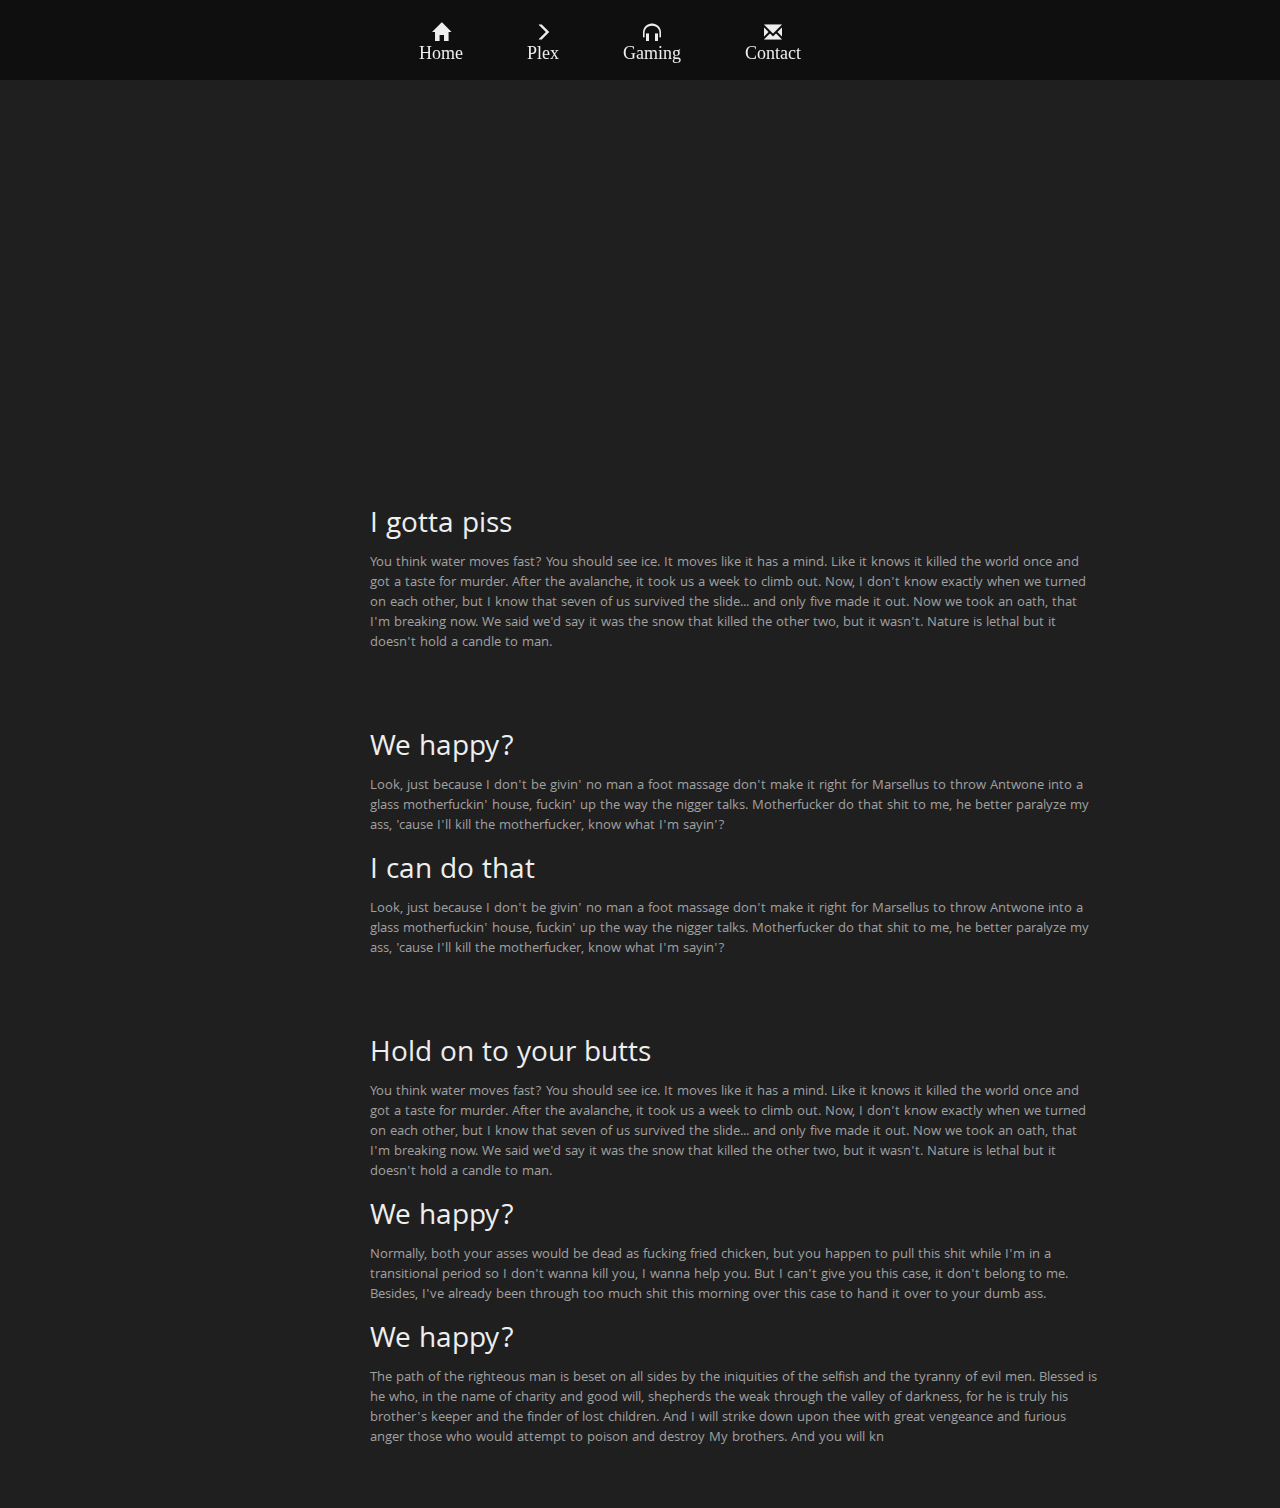
==== gaming.html @ 68bf8da2 "gaming page" ====
<!DOCTYPE html>
<html>

<head>
  <title>StixxNet</title>
  <link href='assets/css/bootstrap.css' rel='stylesheet' media='all'>
  <link href='assets/css/style.css' rel='stylesheet' media='all'>
  <link href='assets/css/gaming.css' rel='stylesheet' media='all'>
  <link href='https://fonts.googleapis.com/css?family=Khula' rel='stylesheet' type='text/css'>
</head>
<body>
  <nav class="navbar navbar-default navbar-fixed-top">
    <div class="container">
      <!-- Brand and toggle get grouped for better mobile display -->
      <div class="navbar-header">
        <button type="button" class="navbar-toggle collapsed" data-toggle="collapse" data-target="#bs-example-navbar-collapse-1" aria-expanded="false">
          <span class="sr-only">Toggle navigation</span>
          <span class="icon-bar"></span>
          <span class="icon-bar"></span>
          <span class="icon-bar"></span>
        </button>
        <a class="navbar-brand page-scroll" href="#title"></a>
      </div>

      <!-- Collect the nav links, forms, and other content for toggling -->
      <div class="collapse navbar-collapse">
        <ul class="nav navbar-nav navbar-justified">
          <li>
            <span class="glyphicon glyphicon-home"><br><a href="file:///Users/Olivia/Projects/stixxnet/index.html">Home</a></span>
          </li>
          <li>
            <span class="glyphicon glyphicon-menu-right"><br><a href="#">Plex</a></span>
          </li>
          <li>
            <span class="glyphicon glyphicon-headphones"><br><a href="file:///Users/Olivia/Projects/stixxnet/gaming.html">Gaming</a></span>
          </li>
          <li>
            <span class="glyphicon glyphicon-envelope"><br><a href="#">Contact</a></span>
            <ul class="contact">
              <li>
                <a href="mailto:stixxplex@gmail.com"><span>E-Mail</span></a>
              </li>
            </ul>
          </li>
        </ul>
      </div>
    </div>
  </nav>

  <div class="container-fluid">

    <div class="gaming">
    </div>

    <div class="container">
      <div class="row game" id="overwatch">
        <div class="col-md-2">
          <!-- <h1>Overwatch</h1> -->
          <!-- <img src="http://img03.deviantart.net/6059/i/2016/155/4/0/overwatch_logo_by_feeerieke-da4xuzp.png" alt="" /> -->
          <img src="http://vignette3.wikia.nocookie.net/overwatch/images/9/93/Overwatch_fancy_logo_symbol-only_recreated.png/revision/20141108060439" alt="" />
        </div>
        <div class="col-md-8 col-md-offset-1">
          <h2>I gotta piss</h2>
          <p>You think water moves fast? You should see ice. It moves like it has a mind. Like it knows it killed the world once and got a taste for murder. After the avalanche, it took us a week to climb out. Now, I don't know exactly when we turned on each other, but I know that seven of us survived the slide... and only five made it out. Now we took an oath, that I'm breaking now. We said we'd say it was the snow that killed the other two, but it wasn't. Nature is lethal but it doesn't hold a candle to man. </p>
        </div>
      </div>

      <div class="row game" id="d3">
        <div class="col-md-2">
          <!-- <h1>Diablo 3</h1> -->
          <!-- <img src="http://vignette2.wikia.nocookie.net/diablo/images/a/a9/Diablo_III_Large_transparency.png/revision/latest?cb=20081026182718" alt="" /> -->
          <img src="https://lh4.ggpht.com/-05-UO0913s8_lkbpZ7TqdeGlkjjn5pAkRVf-kaIwJfse2IB4rOO2Pzif-YpfBRZIQ=w300" alt="" />
        </div>
        <div class="col-md-8 col-md-offset-1">
          <h2>We happy?</h2>
          <p>Look, just because I don't be givin' no man a foot massage don't make it right for Marsellus to throw Antwone into a glass motherfuckin' house, fuckin' up the way the nigger talks. Motherfucker do that shit to me, he better paralyze my ass, 'cause I'll kill the motherfucker, know what I'm sayin'? </p>

          <h2>I can do that</h2>
          <p>Look, just because I don't be givin' no man a foot massage don't make it right for Marsellus to throw Antwone into a glass motherfuckin' house, fuckin' up the way the nigger talks. Motherfucker do that shit to me, he better paralyze my ass, 'cause I'll kill the motherfucker, know what I'm sayin'? </p>
        </div>
      </div>

      <div class="row game" id="wow">
        <div class="col-md-2">
          <!-- <h1>World of Warcraft</h1> -->
          <!-- <img src="http://thenoob.net/wp-content/uploads/WoWlogo_transparency.png" alt="" /> -->
          <img src="http://www.digiseller.ru/preview/629700/p1_2142356_57ec5408.png" alt="" />
        </div>
        <div class="col-md-8 col-md-offset-1">
          <h2>Hold on to your butts</h2>
          <p>You think water moves fast? You should see ice. It moves like it has a mind. Like it knows it killed the world once and got a taste for murder. After the avalanche, it took us a week to climb out. Now, I don't know exactly when we turned on each other, but I know that seven of us survived the slide... and only five made it out. Now we took an oath, that I'm breaking now. We said we'd say it was the snow that killed the other two, but it wasn't. Nature is lethal but it doesn't hold a candle to man. </p>

          <h2>We happy?</h2>
          <p>Normally, both your asses would be dead as fucking fried chicken, but you happen to pull this shit while I'm in a transitional period so I don't wanna kill you, I wanna help you. But I can't give you this case, it don't belong to me. Besides, I've already been through too much shit this morning over this case to hand it over to your dumb ass. </p>

          <h2>We happy?</h2>
          <p>The path of the righteous man is beset on all sides by the iniquities of the selfish and the tyranny of evil men. Blessed is he who, in the name of charity and good will, shepherds the weak through the valley of darkness, for he is truly his brother's keeper and the finder of lost children. And I will strike down upon thee with great vengeance and furious anger those who would attempt to poison and destroy My brothers. And you will kn
        </div>
      </div>
    </div>

  </div>

</body>
</html>
---- assets/css/style.css ----
/* Styles for Index page and Navbar */

body {
  background-color: rgba(31, 31, 31, 1);
  font-family: 'Khula', sans-serif;
}

.navbar {
  background-color: rgba(0, 0, 0, 0.5);
  border: none;
  height: 80px;
}

.navbar-nav {
  width: 100%;
  text-align: center;
  margin-top: -2.5%;
}

.navbar-nav li {
  float: none;
  display: inline-block;
}

.navbar-default .navbar-nav > li > span {
  text-align: center;
  color: #eee;
  font-size: 18px;
  padding-right: 60px;
}
.navbar-default .navbar-nav > li > span > a {
  color: #eee;
}

.contact {
	display:none;
	position:absolute;
	margin-left: -15%;
	background: rgba(0, 0, 0, 0.5);
	padding:5px;
}
.contact li {
	width: 80px;
}
ul li:hover > ul {
	display: block;
}
.contact li a {
  color: #eee;
}

.wide {
  width: 100vw;
  height: 60vh;
  background-image: url('../images/stixxnet.jpg');
  background-position: center center;
  background-size: cover;
  background-repeat: no-repeat;
  margin-top: -20px;
  position: relative;
}

.wide h1 {
  color: #eee;
  text-align: center;
  padding-top: 180px;
}

.wide .bottom-nav {
  height: 80px;
  width: 100%;
  background-color: rgba(0, 0, 0, 0.4);
  position: absolute;
  bottom: 0;
}

.bottom-nav .icons {
  left: 6%;
}

.bottom-nav span {
  color: rgba(255, 255, 255, 0.8);
  margin-top: 10px;
  padding: 0 20px 0 20px;
  font-size: 25px;
  text-align: center;
}

.box-item-container {
  padding-top: 10px;
  padding-bottom: 220px;
  margin-left: 6%;
}

.box-item {
  text-align: center;
  color: #eee;
  border: solid #000 1px;
  margin: 4% 3% 4% 3%;
  padding: 30px;
  height: 300px;
  background-color: rgba(80, 170, 255, 0.3);
  border-radius: 2px;
  box-shadow: 3px 35px 18px #000;
}

.box-item p {
  font-size: 18px;
}

.box-item h2, .box-item p {
  text-shadow: 2px 2px #000;
}

.box-item:first-of-type {
  background: url('../images/lightsnwires.jpg') no-repeat center center;
  background-position: top;
  background-size: cover;
}

.box-item:nth-of-type(2) {
  background: url('..//images/plexmetalbackground.png') no-repeat center center;
  background-size: cover;
}

.box-item:last-of-type {
  background: url('../images/battlenet.jpg') no-repeat center center;
  background-size: cover;
}

@media (max-width: 990px) {
    .box-item-container {
      margin: 5% 10% 5% 10%;
    }
    .box-item {
      padding: 50px;
      margin-bottom: 50px;
    }
    .bottom-nav .icons {
      left: 30%;
    }
  }

.btn {
  font-size: 20px;
  font-weight: bolder;
  border: solid #000 1px;
  border-radius: 2px;
  background-color: rgba(249, 190, 3, 1);
}

.btn img {
  height: 25px;
}
---- assets/css/gaming.css ----
/* Styles for Gaming */
.container-fluid {
  padding: 0;
}

.gaming {
  margin-top: 80px;
  height: 40vh;
  background: url(http://us.battle.net/heroes/static/images/game/game-header.jpg);
  background-position: center top;
  background-size: cover;
  background-repeat: no-repeat;
}

@media (min-width: 1700px) {
  .container-fluid {
    padding: 0 10vw 0 10vw;
  }
  .gaming {
      height: 50vh;
  }
}

.game {
  margin: 50px 0 50px 0;
  /*background-color: rgba(60, 60, 60, 0.5);
  box-shadow: 2px 10px 5px #000;*/
}

.game h2 {
  color: #eee;
}

.game p {
  color: rgb(160, 160, 160);
}

/* logos w/ words */

/*#overwatch img {
  width: 200px;
  margin-left: 50px;
}

#d3 img {
  width: 200px;
  margin-left: 50px;
}

#wow img {
  width: 200px;
  margin-left: 50px;
}*/

/* logos w/o words */

#overwatch img {
  width: 280px;
  margin-top: 20px;
}

#d3 img {
  width: 200px;
  margin: 30px 0 0 50px;
}

#wow img {
  width: 110px;
  margin: 30px 0 0 90px;
}
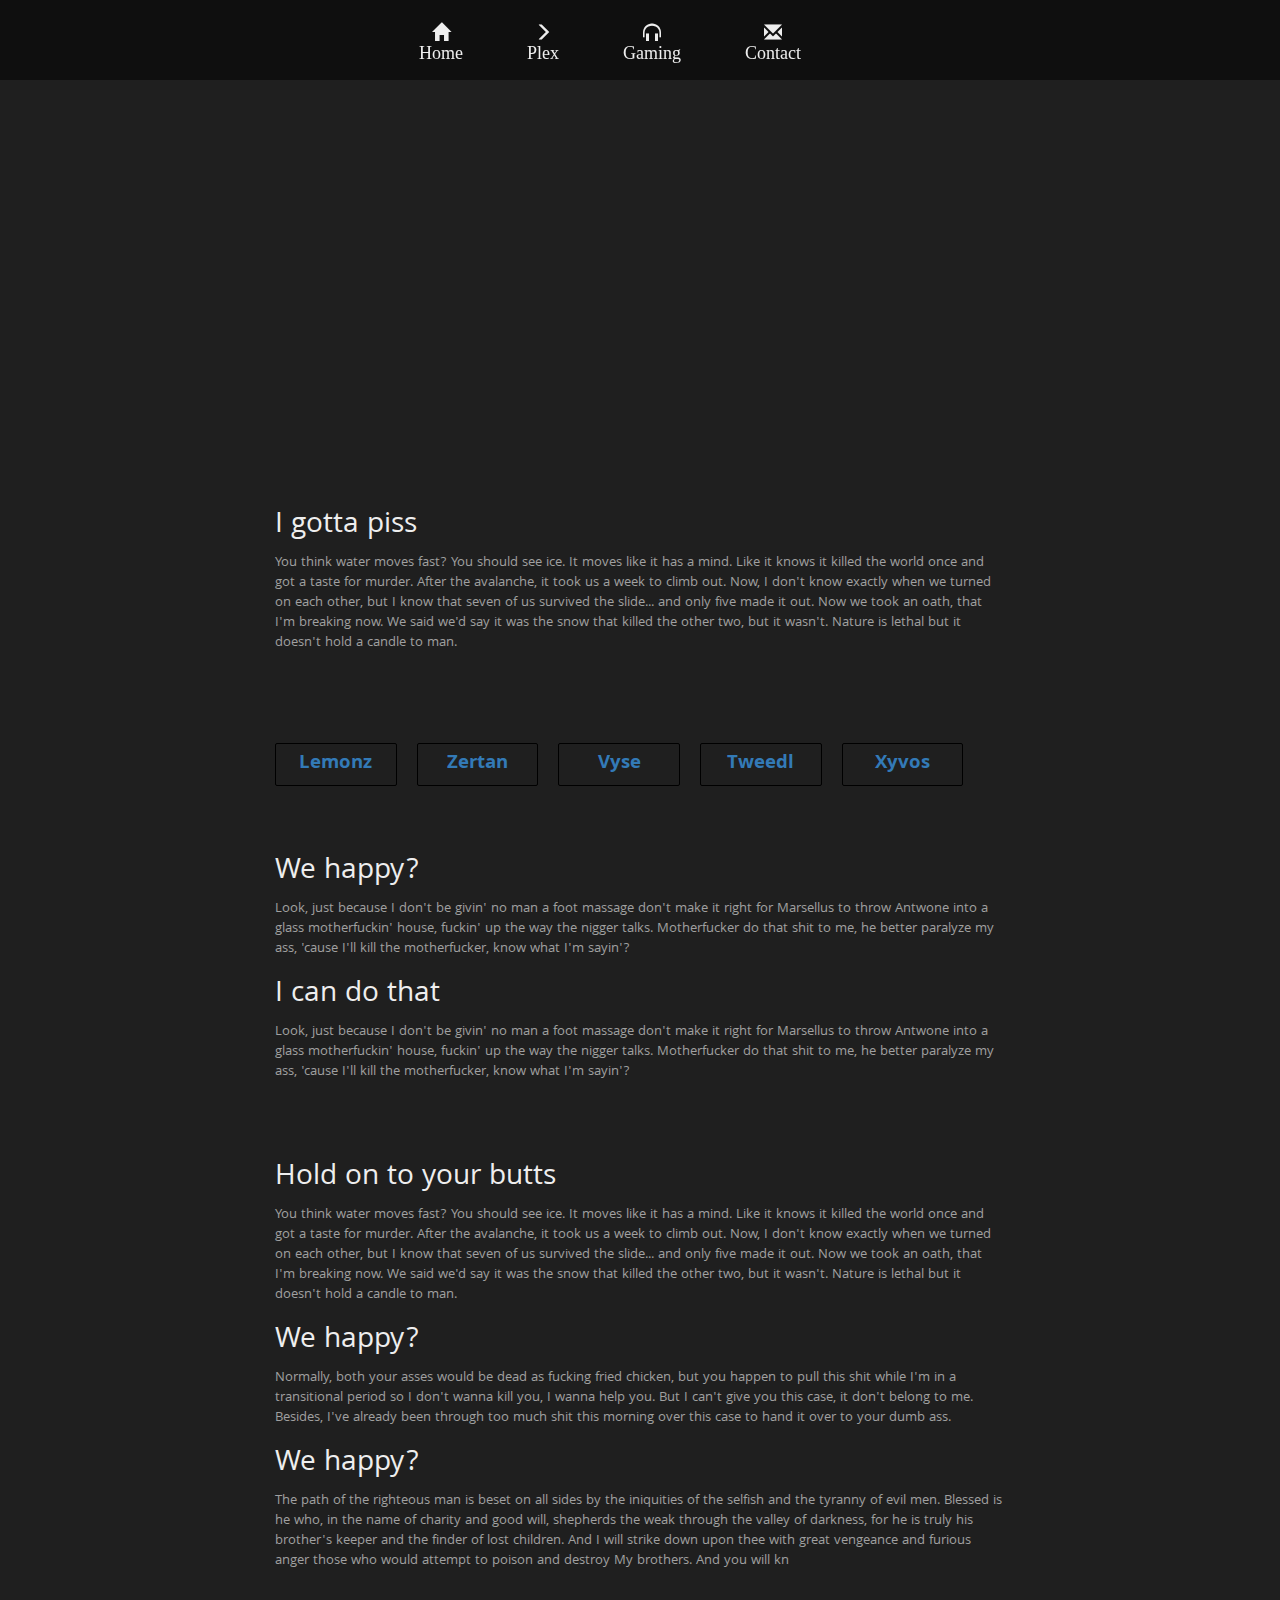
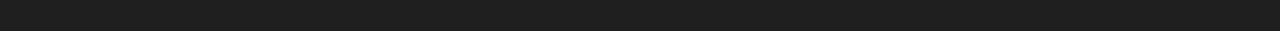
==== commit da053991: "character pictures and links" ====
--- a/gaming.html
+++ b/gaming.html
@@ -59,9 +59,33 @@
           <!-- <img src="http://img03.deviantart.net/6059/i/2016/155/4/0/overwatch_logo_by_feeerieke-da4xuzp.png" alt="" /> -->
           <img src="http://vignette3.wikia.nocookie.net/overwatch/images/9/93/Overwatch_fancy_logo_symbol-only_recreated.png/revision/20141108060439" alt="" />
         </div>
-        <div class="col-md-8 col-md-offset-1">
+        <div class="col-md-8">
           <h2>I gotta piss</h2>
           <p>You think water moves fast? You should see ice. It moves like it has a mind. Like it knows it killed the world once and got a taste for murder. After the avalanche, it took us a week to climb out. Now, I don't know exactly when we turned on each other, but I know that seven of us survived the slide... and only five made it out. Now we took an oath, that I'm breaking now. We said we'd say it was the snow that killed the other two, but it wasn't. Nature is lethal but it doesn't hold a candle to man. </p>
+          <div class="characters row">
+            <div class="col-md-2" id="lemonz">
+              <img src="https://www.furiouspaul.com/overwatch/images/pharah/pharah.png" alt="" />
+            </div>
+            <div class="col-md-2" id="zertan">
+              <img src="http://counterwatch.net/wp-content/uploads/2016/05/Torbjorn.png" alt="" />
+            </div>
+            <div class="col-md-2" id="vyse">
+              <img src="http://vignette3.wikia.nocookie.net/overwatch/images/f/fd/Ana_portrait.png/revision/latest?cb=20160727054536" alt="" />
+            </div>
+            <div class="col-md-2" id="tweedl">
+              <img src="http://static.icy-veins.com/images/overwatch/overlay-portrait-zarya.png" alt="" />
+            </div>
+            <div class="col-md-2" id="xyvos">
+              <img src="http://vignette1.wikia.nocookie.net/overwatch/images/c/c7/Reinhardt_portrait.png/revision/latest?cb=20160429041744" alt="" />
+            </div>
+          </div>
+          <div class="character-links">
+            <a class="btn btn-defualt col-md-2" href="http://masteroverwatch.com/profile/pc/us/Lemonz-11731" target="_blank">Lemonz</a>
+            <a class="btn btn-defualt col-md-2" href="http://masteroverwatch.com/profile/pc/us/Zertan-1943" target="_blank">Zertan</a>
+            <a class="btn btn-defualt col-md-2" href="#" target="_blank">Vyse</a>
+            <a class="btn btn-defualt col-md-2" href="#" target="_blank">Tweedl</a>
+            <a class="btn btn-defualt col-md-2" href="#" target="_blank">Xyvos</a>
+          </div>
         </div>
       </div>
 
@@ -71,7 +95,7 @@
           <!-- <img src="http://vignette2.wikia.nocookie.net/diablo/images/a/a9/Diablo_III_Large_transparency.png/revision/latest?cb=20081026182718" alt="" /> -->
           <img src="https://lh4.ggpht.com/-05-UO0913s8_lkbpZ7TqdeGlkjjn5pAkRVf-kaIwJfse2IB4rOO2Pzif-YpfBRZIQ=w300" alt="" />
         </div>
-        <div class="col-md-8 col-md-offset-1">
+        <div class="col-md-8">
           <h2>We happy?</h2>
           <p>Look, just because I don't be givin' no man a foot massage don't make it right for Marsellus to throw Antwone into a glass motherfuckin' house, fuckin' up the way the nigger talks. Motherfucker do that shit to me, he better paralyze my ass, 'cause I'll kill the motherfucker, know what I'm sayin'? </p>
 
@@ -86,7 +110,7 @@
           <!-- <img src="http://thenoob.net/wp-content/uploads/WoWlogo_transparency.png" alt="" /> -->
           <img src="http://www.digiseller.ru/preview/629700/p1_2142356_57ec5408.png" alt="" />
         </div>
-        <div class="col-md-8 col-md-offset-1">
+        <div class="col-md-8">
           <h2>Hold on to your butts</h2>
           <p>You think water moves fast? You should see ice. It moves like it has a mind. Like it knows it killed the world once and got a taste for murder. After the avalanche, it took us a week to climb out. Now, I don't know exactly when we turned on each other, but I know that seven of us survived the slide... and only five made it out. Now we took an oath, that I'm breaking now. We said we'd say it was the snow that killed the other two, but it wasn't. Nature is lethal but it doesn't hold a candle to man. </p>
 
--- a/assets/css/gaming.css
+++ b/assets/css/gaming.css
@@ -57,14 +57,53 @@
 #overwatch img {
   width: 280px;
   margin-top: 20px;
+  margin-left: -80%;
 }
 
 #d3 img {
   width: 200px;
-  margin: 30px 0 0 50px;
+  margin-top: 20px;
+  margin-left: -60%;
 }
 
 #wow img {
   width: 110px;
-  margin: 30px 0 0 90px;
+  margin-top: 20px;
+  margin-left: -30%;
 }
+
+.characters {
+  margin-top: 70px;
+  margin-left: -7%;
+}
+
+#lemonz img {
+    margin-left: -50%;
+}
+
+#zertan img {
+  margin-left: -12%;
+}
+
+#vyse img {
+    margin-left: -5%;
+}
+
+#tweedl img {
+  width: 700px;
+  margin-top: -30%;
+  margin-left: -220%;
+}
+
+#xyvos img {
+  width: 600px;
+  margin-top: -70%;
+  margin-left: -240%;
+  position: relative;
+  z-index: -1;
+}
+
+.character-links a {
+  background-color: transparent;
+  margin-right: 20px;
+}
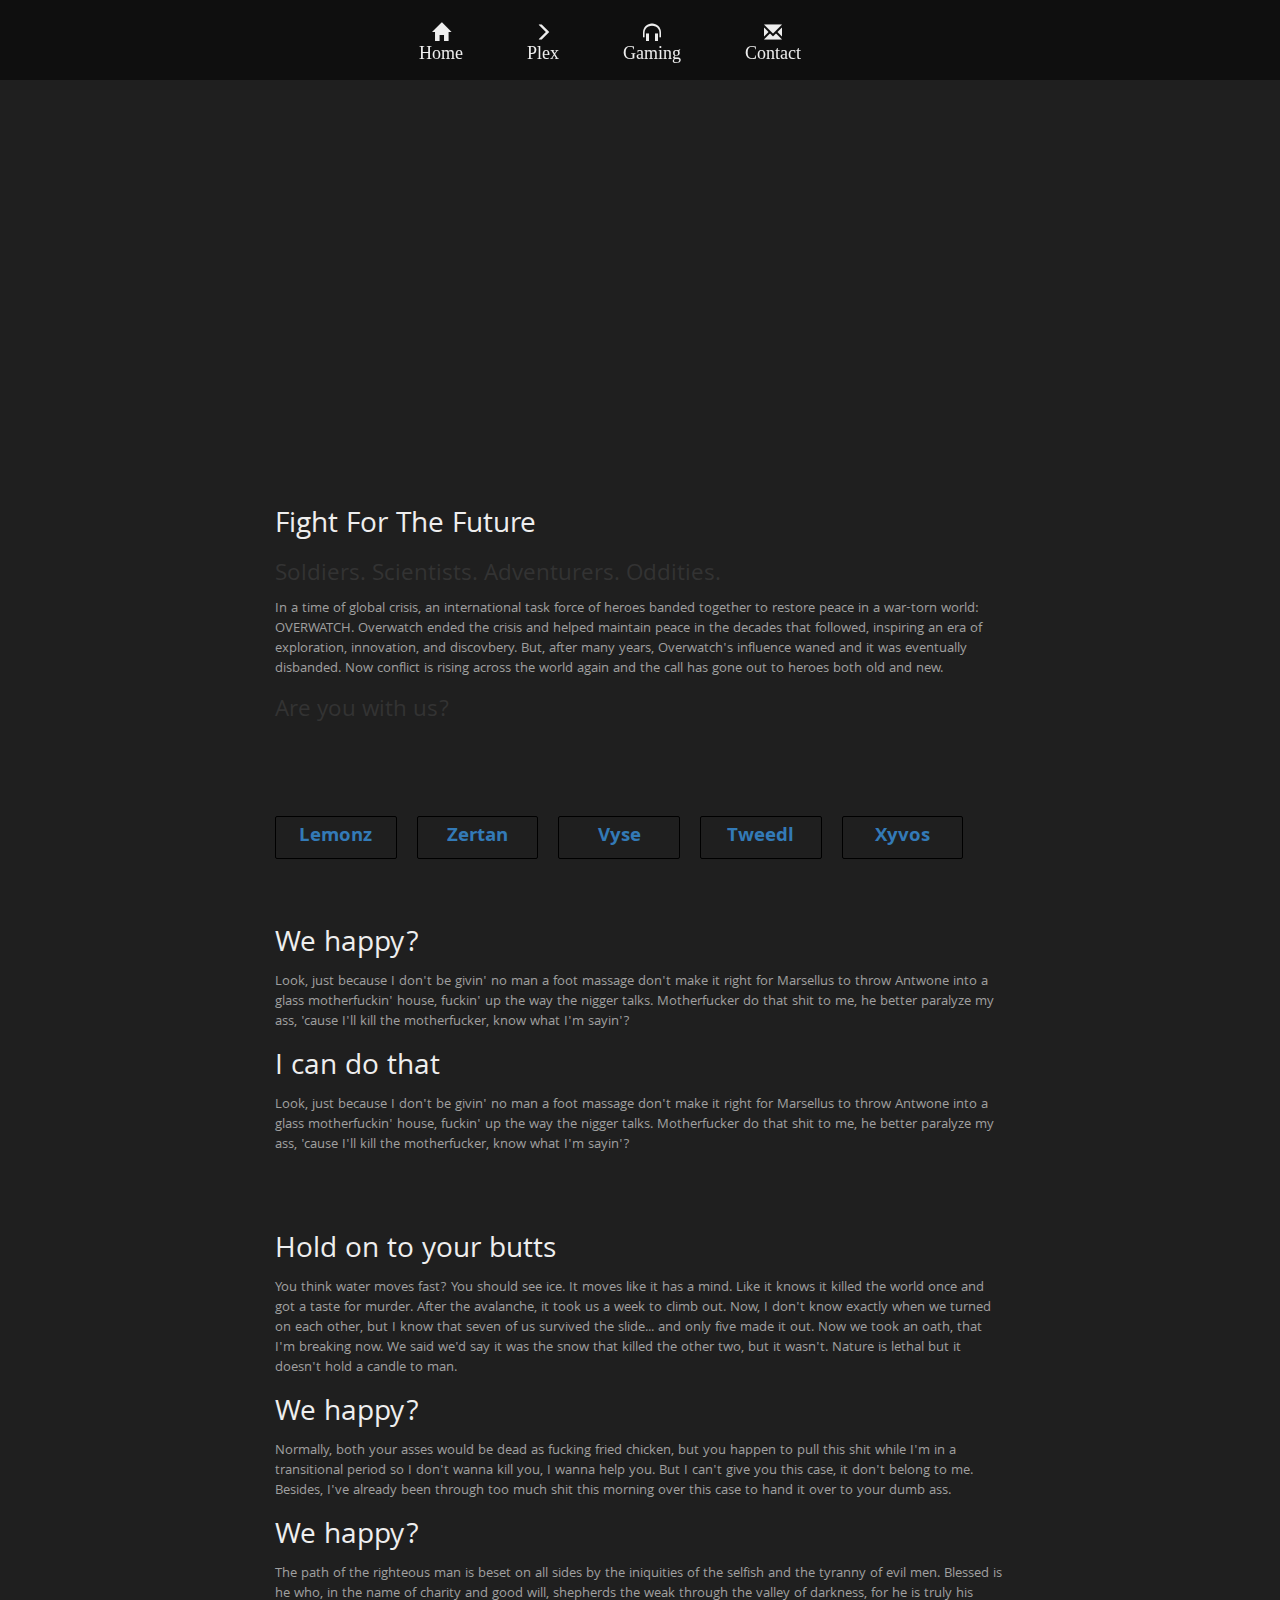
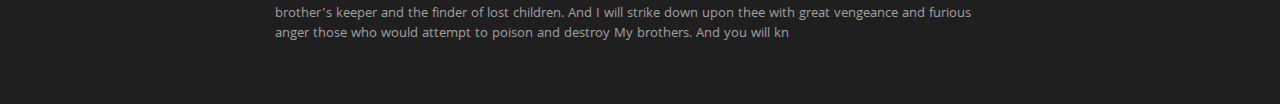
==== commit 587029a0: "Overwatch" ====
--- a/gaming.html
+++ b/gaming.html
@@ -26,13 +26,13 @@
       <div class="collapse navbar-collapse">
         <ul class="nav navbar-nav navbar-justified">
           <li>
-            <span class="glyphicon glyphicon-home"><br><a href="file:///Users/Olivia/Projects/stixxnet/index.html">Home</a></span>
+            <span class="glyphicon glyphicon-home"><br><a href="/stixxnet/index.html">Home</a></span>
           </li>
           <li>
             <span class="glyphicon glyphicon-menu-right"><br><a href="#">Plex</a></span>
           </li>
           <li>
-            <span class="glyphicon glyphicon-headphones"><br><a href="file:///Users/Olivia/Projects/stixxnet/gaming.html">Gaming</a></span>
+            <span class="glyphicon glyphicon-headphones"><br><a href="/gaming.html">Gaming</a></span>
           </li>
           <li>
             <span class="glyphicon glyphicon-envelope"><br><a href="#">Contact</a></span>
@@ -60,8 +60,10 @@
           <img src="http://vignette3.wikia.nocookie.net/overwatch/images/9/93/Overwatch_fancy_logo_symbol-only_recreated.png/revision/20141108060439" alt="" />
         </div>
         <div class="col-md-8">
-          <h2>I gotta piss</h2>
-          <p>You think water moves fast? You should see ice. It moves like it has a mind. Like it knows it killed the world once and got a taste for murder. After the avalanche, it took us a week to climb out. Now, I don't know exactly when we turned on each other, but I know that seven of us survived the slide... and only five made it out. Now we took an oath, that I'm breaking now. We said we'd say it was the snow that killed the other two, but it wasn't. Nature is lethal but it doesn't hold a candle to man. </p>
+          <h2>Fight For The Future</h2>
+	  <h3>Soldiers. Scientists. Adventurers. Oddities. </h3>
+          <p>In a time of global crisis, an international task force of heroes banded together to restore peace in a war-torn world: OVERWATCH. Overwatch ended the crisis and helped maintain peace in the decades that followed, inspiring an era of exploration, innovation, and discovbery. But, after many years, Overwatch's influence waned and it was eventually disbanded. Now conflict is rising across the world again and the call has gone out to heroes both old and new. </p>
+           <h3> Are you with us?</h3>
           <div class="characters row">
             <div class="col-md-2" id="lemonz">
               <img src="https://www.furiouspaul.com/overwatch/images/pharah/pharah.png" alt="" />
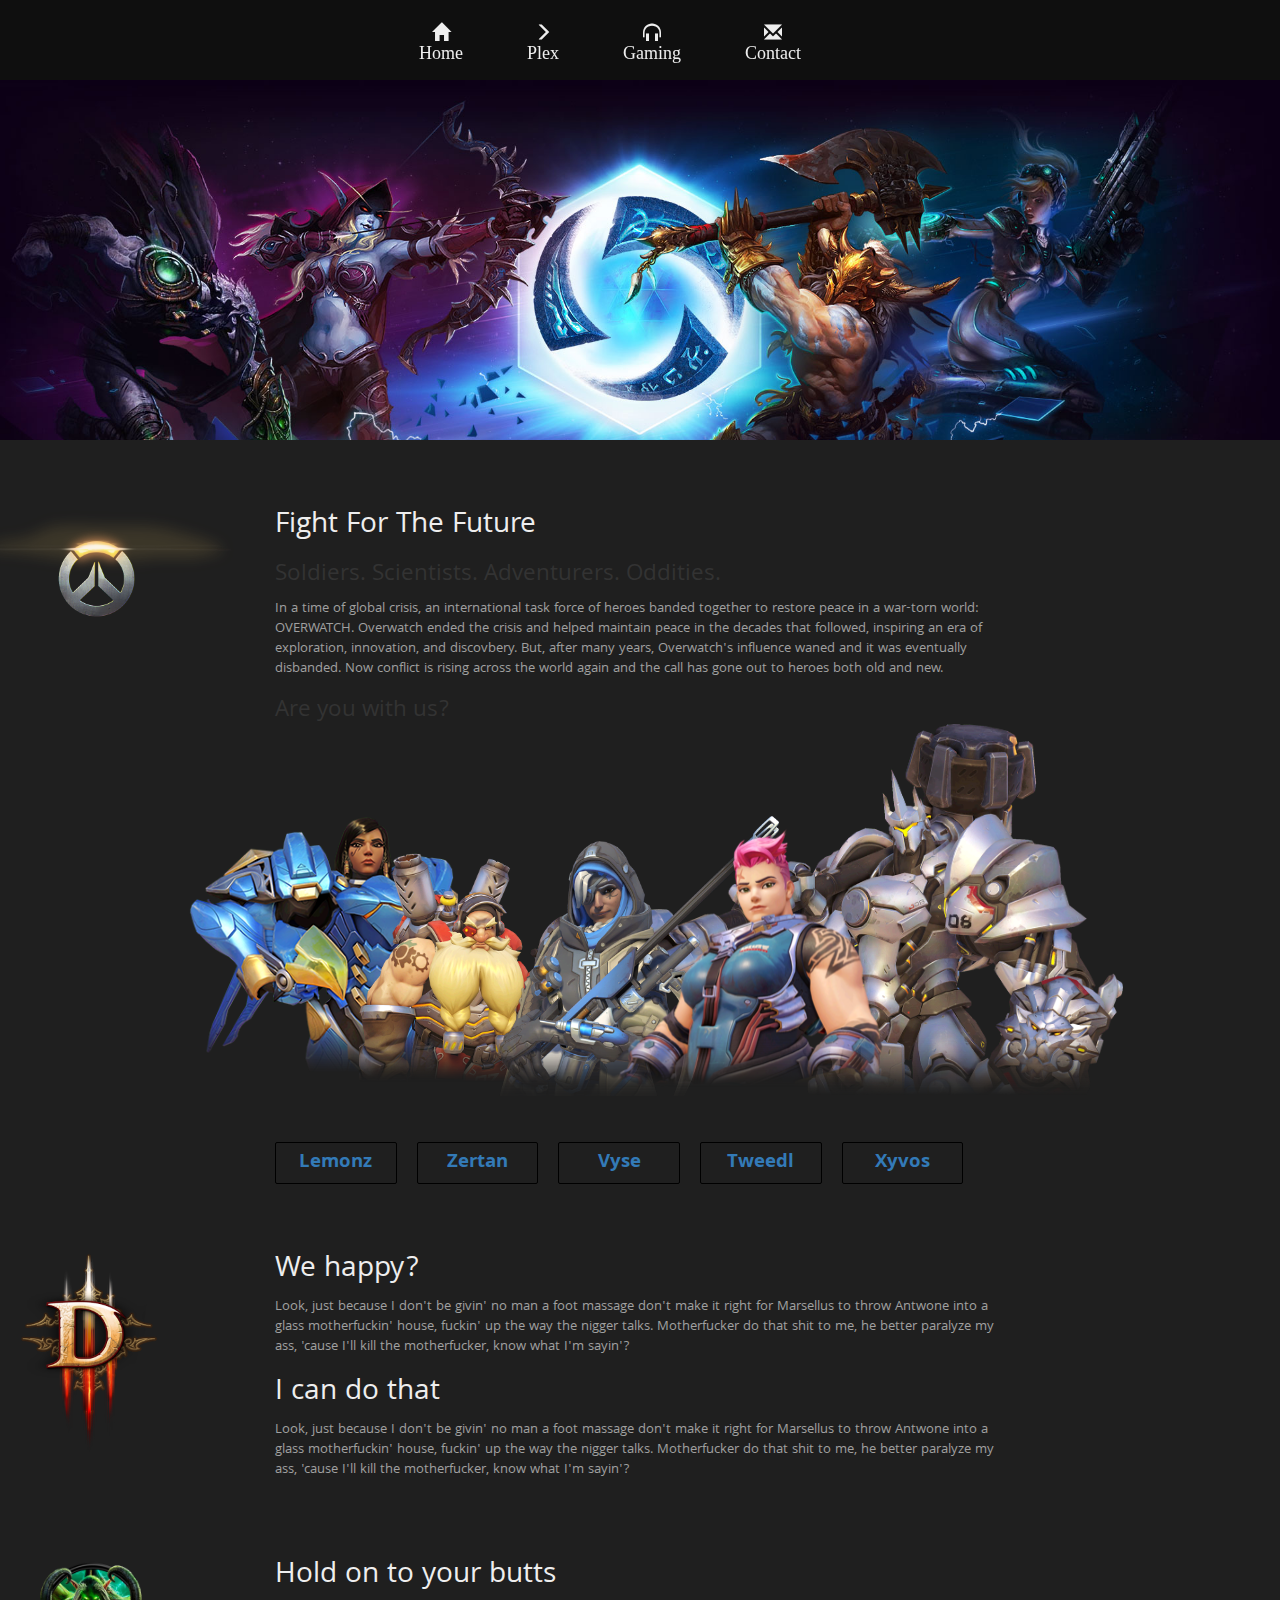
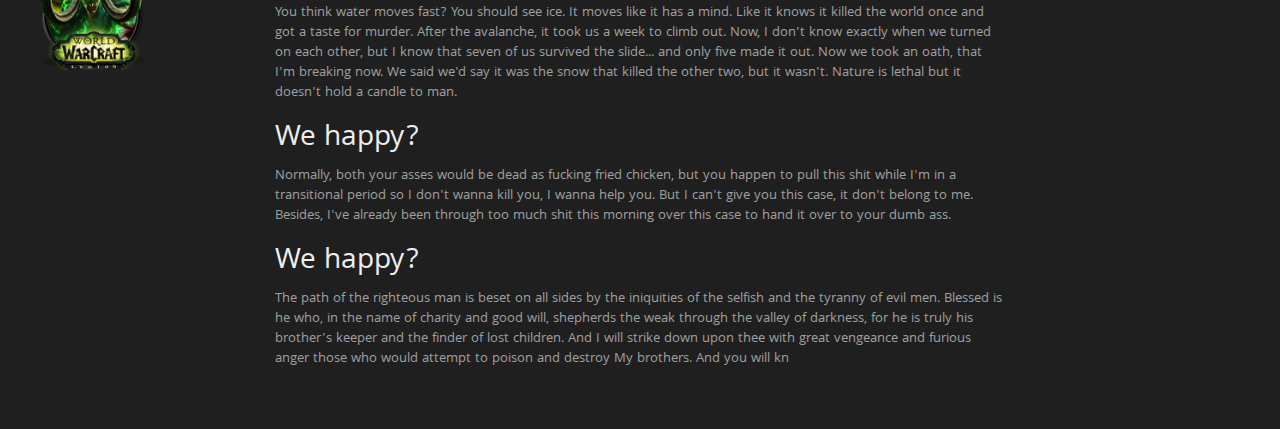
==== commit a5a5840b: "add pictures locally and update OW links" ====
--- a/gaming.html
+++ b/gaming.html
@@ -57,7 +57,7 @@
         <div class="col-md-2">
           <!-- <h1>Overwatch</h1> -->
           <!-- <img src="http://img03.deviantart.net/6059/i/2016/155/4/0/overwatch_logo_by_feeerieke-da4xuzp.png" alt="" /> -->
-          <img src="http://vignette3.wikia.nocookie.net/overwatch/images/9/93/Overwatch_fancy_logo_symbol-only_recreated.png/revision/20141108060439" alt="" />
+          <img src='assets/images/overwatchlogo.png' alt="" />
         </div>
         <div class="col-md-8">
           <h2>Fight For The Future</h2>
@@ -66,27 +66,27 @@
            <h3> Are you with us?</h3>
           <div class="characters row">
             <div class="col-md-2" id="lemonz">
-              <img src="https://www.furiouspaul.com/overwatch/images/pharah/pharah.png" alt="" />
+              <img src='assets/images/pharah.png' alt="" />
             </div>
             <div class="col-md-2" id="zertan">
-              <img src="http://counterwatch.net/wp-content/uploads/2016/05/Torbjorn.png" alt="" />
+              <img src='assets/images/Torbjorn.png' alt="" />
             </div>
             <div class="col-md-2" id="vyse">
-              <img src="http://vignette3.wikia.nocookie.net/overwatch/images/f/fd/Ana_portrait.png/revision/latest?cb=20160727054536" alt="" />
+              <img src='assets/images/Ana.png' alt="" />
             </div>
             <div class="col-md-2" id="tweedl">
-              <img src="http://static.icy-veins.com/images/overwatch/overlay-portrait-zarya.png" alt="" />
+              <img src='assets/images/zarya.png' alt="" />
             </div>
             <div class="col-md-2" id="xyvos">
-              <img src="http://vignette1.wikia.nocookie.net/overwatch/images/c/c7/Reinhardt_portrait.png/revision/latest?cb=20160429041744" alt="" />
+              <img src='assets/images/Reinhardt.png' alt="" />
             </div>
           </div>
           <div class="character-links">
             <a class="btn btn-defualt col-md-2" href="http://masteroverwatch.com/profile/pc/us/Lemonz-11731" target="_blank">Lemonz</a>
             <a class="btn btn-defualt col-md-2" href="http://masteroverwatch.com/profile/pc/us/Zertan-1943" target="_blank">Zertan</a>
-            <a class="btn btn-defualt col-md-2" href="#" target="_blank">Vyse</a>
-            <a class="btn btn-defualt col-md-2" href="#" target="_blank">Tweedl</a>
-            <a class="btn btn-defualt col-md-2" href="#" target="_blank">Xyvos</a>
+            <a class="btn btn-defualt col-md-2" href="http://masteroverwatch.com/profile/pc/us/Vyse-1907" target="_blank">Vyse</a>
+            <a class="btn btn-defualt col-md-2" href="http://masteroverwatch.com/profile/pc/us/IamTweed-1232" target="_blank">Tweedl</a>
+            <a class="btn btn-defualt col-md-2" href="http://masteroverwatch.com/profile/pc/us/Xyvos-1219" target="_blank">Xyvos</a>
           </div>
         </div>
       </div>
@@ -95,7 +95,7 @@
         <div class="col-md-2">
           <!-- <h1>Diablo 3</h1> -->
           <!-- <img src="http://vignette2.wikia.nocookie.net/diablo/images/a/a9/Diablo_III_Large_transparency.png/revision/latest?cb=20081026182718" alt="" /> -->
-          <img src="https://lh4.ggpht.com/-05-UO0913s8_lkbpZ7TqdeGlkjjn5pAkRVf-kaIwJfse2IB4rOO2Pzif-YpfBRZIQ=w300" alt="" />
+          <img src='assets/images/diablologo.png' alt="" />
         </div>
         <div class="col-md-8">
           <h2>We happy?</h2>
@@ -110,7 +110,7 @@
         <div class="col-md-2">
           <!-- <h1>World of Warcraft</h1> -->
           <!-- <img src="http://thenoob.net/wp-content/uploads/WoWlogo_transparency.png" alt="" /> -->
-          <img src="http://www.digiseller.ru/preview/629700/p1_2142356_57ec5408.png" alt="" />
+          <img src='assets/images/WoWlogo.png' alt="" />
         </div>
         <div class="col-md-8">
           <h2>Hold on to your butts</h2>
--- a/assets/css/gaming.css
+++ b/assets/css/gaming.css
@@ -6,7 +6,7 @@
 .gaming {
   margin-top: 80px;
   height: 40vh;
-  background: url(http://us.battle.net/heroes/static/images/game/game-header.jpg);
+  background: url("../images/game-header.jpg");
   background-position: center top;
   background-size: cover;
   background-repeat: no-repeat;
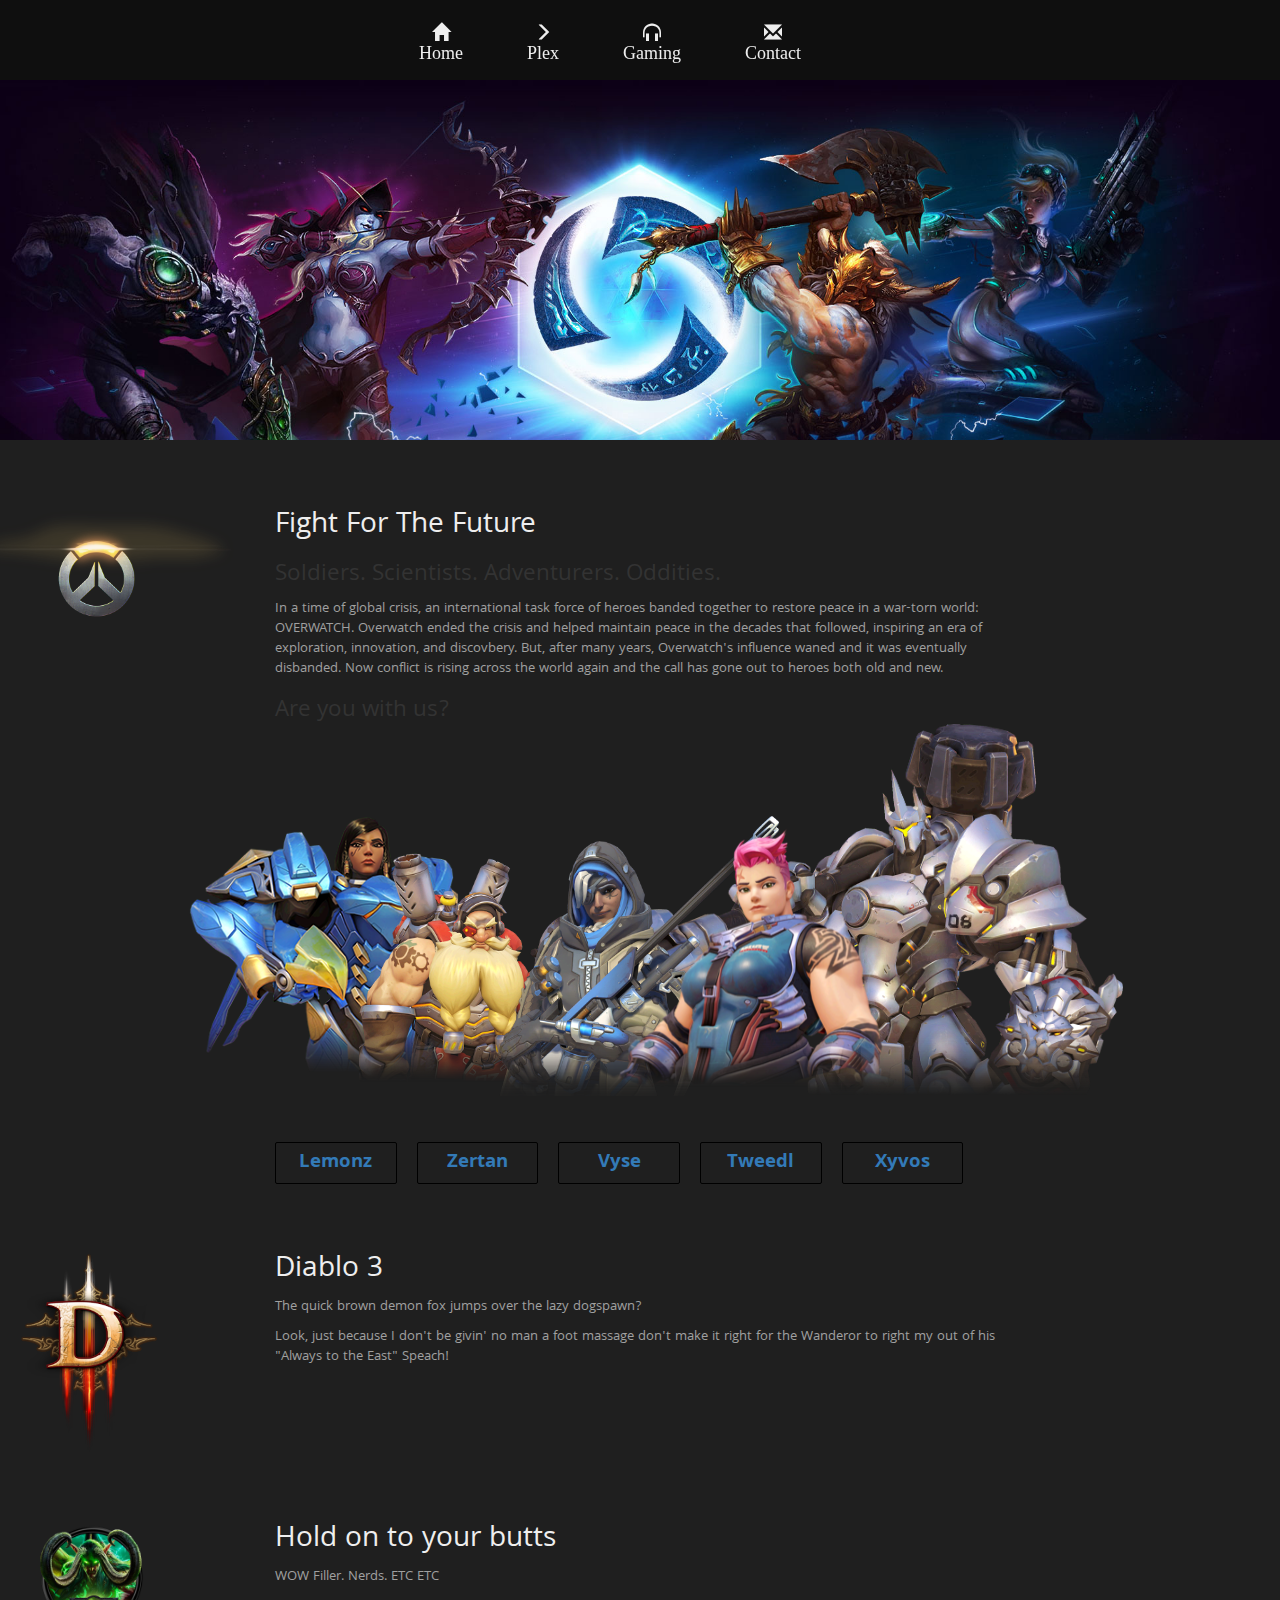
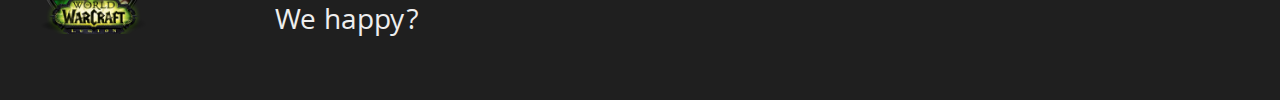
==== commit d7d3ee80: "asdf" ====
--- a/gaming.html
+++ b/gaming.html
@@ -26,10 +26,10 @@
       <div class="collapse navbar-collapse">
         <ul class="nav navbar-nav navbar-justified">
           <li>
-            <span class="glyphicon glyphicon-home"><br><a href="/stixxnet/index.html">Home</a></span>
+            <span class="glyphicon glyphicon-home"><br><a href="/index.html">Home</a></span>
           </li>
           <li>
-            <span class="glyphicon glyphicon-menu-right"><br><a href="#">Plex</a></span>
+            <span class="glyphicon glyphicon-menu-right"><br><a href="/homelab.html">Plex</a></span>
           </li>
           <li>
             <span class="glyphicon glyphicon-headphones"><br><a href="/gaming.html">Gaming</a></span>
@@ -98,11 +98,11 @@
           <img src='assets/images/diablologo.png' alt="" />
         </div>
         <div class="col-md-8">
-          <h2>We happy?</h2>
-          <p>Look, just because I don't be givin' no man a foot massage don't make it right for Marsellus to throw Antwone into a glass motherfuckin' house, fuckin' up the way the nigger talks. Motherfucker do that shit to me, he better paralyze my ass, 'cause I'll kill the motherfucker, know what I'm sayin'? </p>
+          <h2>Diablo 3 </h2>
+          <p>The quick brown demon fox jumps over the lazy dogspawn? </p>
 
-          <h2>I can do that</h2>
-          <p>Look, just because I don't be givin' no man a foot massage don't make it right for Marsellus to throw Antwone into a glass motherfuckin' house, fuckin' up the way the nigger talks. Motherfucker do that shit to me, he better paralyze my ass, 'cause I'll kill the motherfucker, know what I'm sayin'? </p>
+          <h2Diablo XXX</h2>
+          <p>Look, just because I don't be givin' no man a foot massage don't make it right for the Wanderor to right my out of his "Always to the East" Speach! </p>
         </div>
       </div>
 
@@ -114,13 +114,11 @@
         </div>
         <div class="col-md-8">
           <h2>Hold on to your butts</h2>
-          <p>You think water moves fast? You should see ice. It moves like it has a mind. Like it knows it killed the world once and got a taste for murder. After the avalanche, it took us a week to climb out. Now, I don't know exactly when we turned on each other, but I know that seven of us survived the slide... and only five made it out. Now we took an oath, that I'm breaking now. We said we'd say it was the snow that killed the other two, but it wasn't. Nature is lethal but it doesn't hold a candle to man. </p>
+          <p>WOW Filler. Nerds. ETC ETC </p>
 
           <h2>We happy?</h2>
-          <p>Normally, both your asses would be dead as fucking fried chicken, but you happen to pull this shit while I'm in a transitional period so I don't wanna kill you, I wanna help you. But I can't give you this case, it don't belong to me. Besides, I've already been through too much shit this morning over this case to hand it over to your dumb ass. </p>
+          <pExpansion etc etc etc </p>
 
-          <h2>We happy?</h2>
-          <p>The path of the righteous man is beset on all sides by the iniquities of the selfish and the tyranny of evil men. Blessed is he who, in the name of charity and good will, shepherds the weak through the valley of darkness, for he is truly his brother's keeper and the finder of lost children. And I will strike down upon thee with great vengeance and furious anger those who would attempt to poison and destroy My brothers. And you will kn
         </div>
       </div>
     </div>
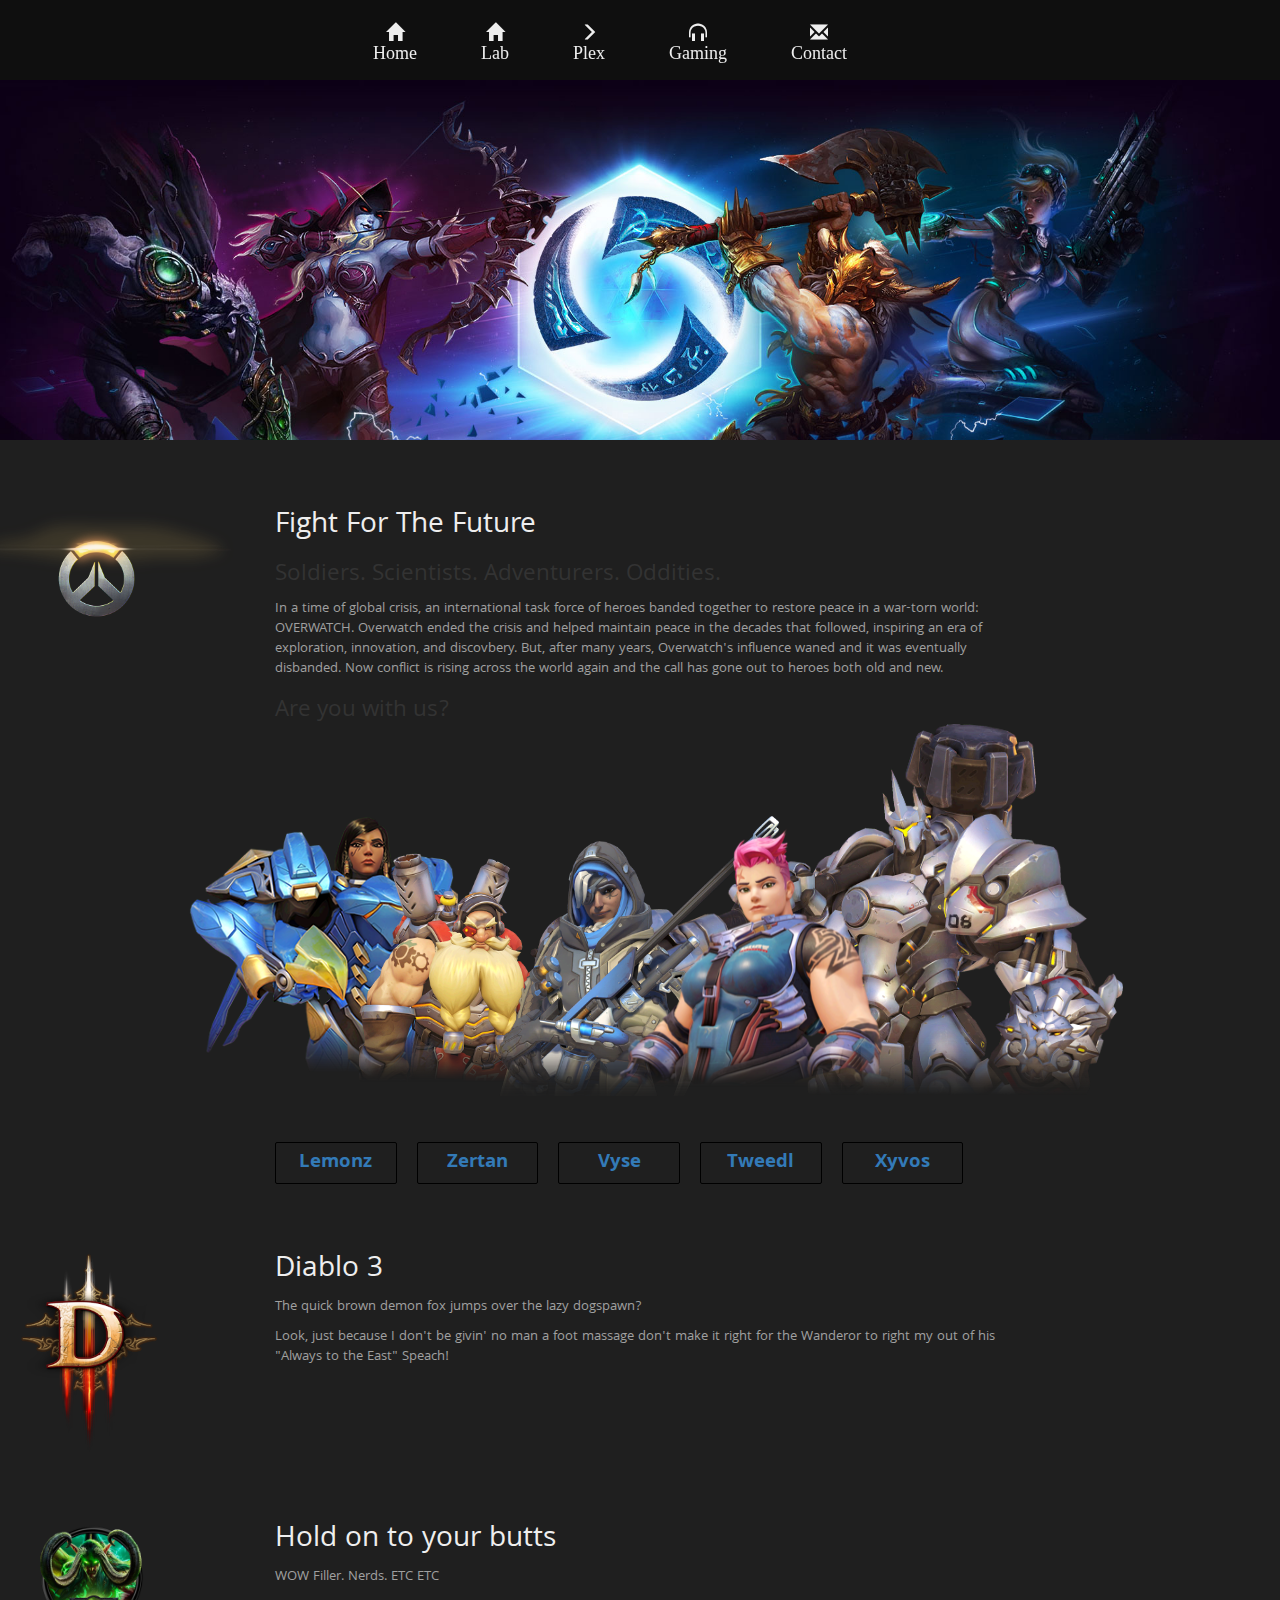
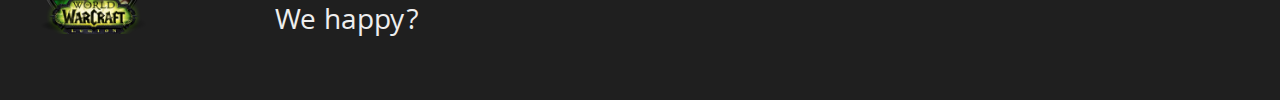
==== commit 03f895d4: "homelab tabs and nav icon" ====
--- a/gaming.html
+++ b/gaming.html
@@ -27,6 +27,9 @@
         <ul class="nav navbar-nav navbar-justified">
           <li>
             <span class="glyphicon glyphicon-home"><br><a href="/index.html">Home</a></span>
+          </li>
+          <li>
+            <span class="glyphicon glyphicon-home"><br><a href="/homelab.html">Lab</a></span>
           </li>
           <li>
             <span class="glyphicon glyphicon-menu-right"><br><a href="/homelab.html">Plex</a></span>
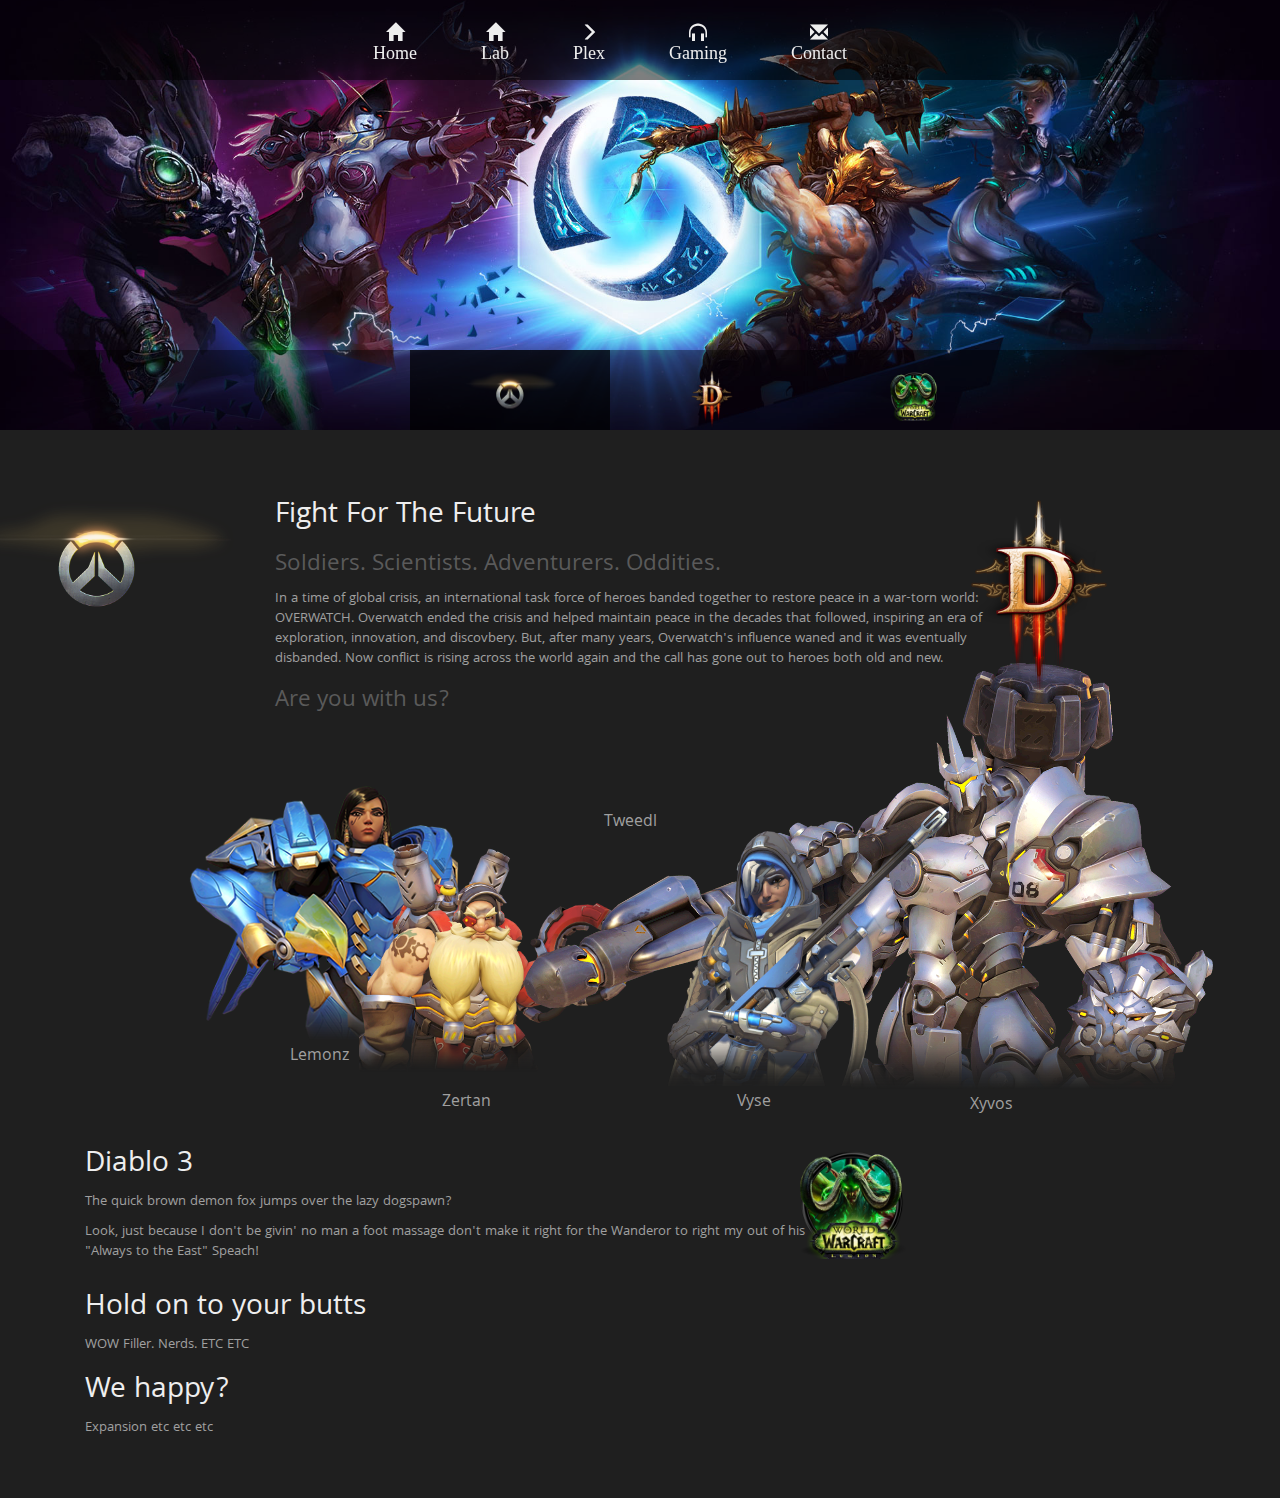
==== commit cc762fe0: "tabs on gaming" ====
--- a/gaming.html
+++ b/gaming.html
@@ -7,6 +7,8 @@
   <link href='assets/css/style.css' rel='stylesheet' media='all'>
   <link href='assets/css/gaming.css' rel='stylesheet' media='all'>
   <link href='https://fonts.googleapis.com/css?family=Khula' rel='stylesheet' type='text/css'>
+  <script src="https://ajax.googleapis.com/ajax/libs/jquery/1.11.3/jquery.min.js"></script>
+  <script type="text/javascript" src="assets/js/bootstrap.min.js"></script>
 </head>
 <body>
   <nav class="navbar navbar-default navbar-fixed-top">
@@ -52,80 +54,112 @@
 
   <div class="container-fluid">
 
-    <div class="gaming">
+    <div class="wide gaming">
+      <div class="bottom-nav">
+        <ul class="nav nav-tabs">
+          <li  id="ow-tab" class="active">
+            <a data-toggle="tab" href="#overwatch">
+              <img src='assets/images/overwatchlogo.png' alt="" />
+            </a>
+          </li>
+          <li id="d3-tab">
+            <a data-toggle="tab" href="#d3">
+              <img src='assets/images/diablologo.png' alt="" />
+            </a>
+          </li>
+          <li id="wow-tab">
+            <a data-toggle="tab" href="#wow">
+              <img src='assets/images/WoWlogo.png' alt="" />
+            </a>
+          </li>
+        </ul>
+      </div>
     </div>
 
     <div class="container">
-      <div class="row game" id="overwatch">
-        <div class="col-md-2">
-          <!-- <h1>Overwatch</h1> -->
-          <!-- <img src="http://img03.deviantart.net/6059/i/2016/155/4/0/overwatch_logo_by_feeerieke-da4xuzp.png" alt="" /> -->
-          <img src='assets/images/overwatchlogo.png' alt="" />
+      <div class="row game">
+
+        <div class="tab-content">
+          <div id="overwatch" class="tab-pane fade in active">
+          <div class="col-md-2">
+            <img src='assets/images/overwatchlogo.png' alt="" />
+          </div>
+          <div class="col-md-8">
+            <h2>Fight For The Future</h2>
+  	        <h3>Soldiers. Scientists. Adventurers. Oddities. </h3>
+            <p>In a time of global crisis, an international task force of heroes banded together to restore peace in a war-torn world: OVERWATCH. Overwatch ended the crisis and helped maintain peace in the decades that followed, inspiring an era of exploration, innovation, and discovbery. But, after many years, Overwatch's influence waned and it was eventually disbanded. Now conflict is rising across the world again and the call has gone out to heroes both old and new. </p>
+             <h3> Are you with us?</h3>
+            <div class="characters row">
+              <div class="col-md-2" id="lemonz">
+                <a href="http://masteroverwatch.com/profile/pc/us/Lemonz-11731" target="_blank">
+                  <img src='assets/images/pharah.png' alt="" />
+                  <p>Lemonz</p>
+                </a>
+              </div>
+              <div class="col-md-2" id="zertan">
+                <a href="http://masteroverwatch.com/profile/pc/us/Zertan-1943" target="_blank">
+                  <img src='assets/images/Torbjorn.png' alt="" />
+                  <p>Zertan</p>
+                </a>
+              </div>
+              <div class="col-md-2" id="tweedl">
+                <a href="http://masteroverwatch.com/profile/pc/us/IamTweed-1232" target="_blank">
+                  <img src="http://vignette2.wikia.nocookie.net/overwatch/images/5/53/Junkrat_portrait.png/revision/latest?cb=20160429040823" alt="" />
+                  <p>Tweedl</p>
+                </a>
+                <!-- <img src='assets/images/zarya.png' alt="" /> -->
+              </div>
+              <div class="col-md-2" id="vyse">
+                <a href="http://masteroverwatch.com/profile/pc/us/Vyse-1907" target="_blank">
+                  <img src='assets/images/Ana.png' alt="" />
+                  <p>Vyse</p>
+                </a>
+              </div>
+              <div class="col-md-2" id="xyvos">
+                <a href="http://masteroverwatch.com/profile/pc/us/Xyvos-1219" target="_blank">
+                  <img src='assets/images/Reinhardt.png' alt="" />
+                  <p>Xyvos</p>
+                </a>
+              </div>
+            </div>
+            <!-- <div class="character-links">
+              <a class="btn btn-defualt col-md-2" href="http://masteroverwatch.com/profile/pc/us/Lemonz-11731" target="_blank">Lemonz</a>
+              <a class="btn btn-defualt col-md-2" href="http://masteroverwatch.com/profile/pc/us/Zertan-1943" target="_blank">Zertan</a>
+              <a class="btn btn-defualt col-md-2" href="http://masteroverwatch.com/profile/pc/us/Vyse-1907" target="_blank">Vyse</a>
+              <a class="btn btn-defualt col-md-2" href="http://masteroverwatch.com/profile/pc/us/IamTweed-1232" target="_blank">Tweedl</a>
+              <a class="btn btn-defualt col-md-2" href="http://masteroverwatch.com/profile/pc/us/Xyvos-1219" target="_blank">Xyvos</a>
+            </div> -->
+          </div>
         </div>
-        <div class="col-md-8">
-          <h2>Fight For The Future</h2>
-	  <h3>Soldiers. Scientists. Adventurers. Oddities. </h3>
-          <p>In a time of global crisis, an international task force of heroes banded together to restore peace in a war-torn world: OVERWATCH. Overwatch ended the crisis and helped maintain peace in the decades that followed, inspiring an era of exploration, innovation, and discovbery. But, after many years, Overwatch's influence waned and it was eventually disbanded. Now conflict is rising across the world again and the call has gone out to heroes both old and new. </p>
-           <h3> Are you with us?</h3>
-          <div class="characters row">
-            <div class="col-md-2" id="lemonz">
-              <img src='assets/images/pharah.png' alt="" />
+
+          <div id="d3" class="tab-pane fade in active">
+            <div class="col-md-2">
+              <img src='assets/images/diablologo.png' alt="" />
             </div>
-            <div class="col-md-2" id="zertan">
-              <img src='assets/images/Torbjorn.png' alt="" />
-            </div>
-            <div class="col-md-2" id="vyse">
-              <img src='assets/images/Ana.png' alt="" />
-            </div>
-            <div class="col-md-2" id="tweedl">
-              <img src='assets/images/zarya.png' alt="" />
-            </div>
-            <div class="col-md-2" id="xyvos">
-              <img src='assets/images/Reinhardt.png' alt="" />
-            </div>
+          <div class="col-md-8">
+            <h2>Diablo 3 </h2>
+            <p>The quick brown demon fox jumps over the lazy dogspawn? </p>
+
+            <h2Diablo XXX</h2>
+            <p>Look, just because I don't be givin' no man a foot massage don't make it right for the Wanderor to right my out of his "Always to the East" Speach! </p>
           </div>
-          <div class="character-links">
-            <a class="btn btn-defualt col-md-2" href="http://masteroverwatch.com/profile/pc/us/Lemonz-11731" target="_blank">Lemonz</a>
-            <a class="btn btn-defualt col-md-2" href="http://masteroverwatch.com/profile/pc/us/Zertan-1943" target="_blank">Zertan</a>
-            <a class="btn btn-defualt col-md-2" href="http://masteroverwatch.com/profile/pc/us/Vyse-1907" target="_blank">Vyse</a>
-            <a class="btn btn-defualt col-md-2" href="http://masteroverwatch.com/profile/pc/us/IamTweed-1232" target="_blank">Tweedl</a>
-            <a class="btn btn-defualt col-md-2" href="http://masteroverwatch.com/profile/pc/us/Xyvos-1219" target="_blank">Xyvos</a>
+        </div>
+
+          <div id="wow" class="tab-pane fade in active">
+          <div class="col-md-2">
+            <img src='assets/images/WoWlogo.png' alt="" />
+          </div>
+          <div class="col-md-8">
+            <h2>Hold on to your butts</h2>
+            <p>WOW Filler. Nerds. ETC ETC </p>
+
+            <h2>We happy?</h2>
+            <p>Expansion etc etc etc </p>
+
           </div>
         </div>
       </div>
-
-      <div class="row game" id="d3">
-        <div class="col-md-2">
-          <!-- <h1>Diablo 3</h1> -->
-          <!-- <img src="http://vignette2.wikia.nocookie.net/diablo/images/a/a9/Diablo_III_Large_transparency.png/revision/latest?cb=20081026182718" alt="" /> -->
-          <img src='assets/images/diablologo.png' alt="" />
-        </div>
-        <div class="col-md-8">
-          <h2>Diablo 3 </h2>
-          <p>The quick brown demon fox jumps over the lazy dogspawn? </p>
-
-          <h2Diablo XXX</h2>
-          <p>Look, just because I don't be givin' no man a foot massage don't make it right for the Wanderor to right my out of his "Always to the East" Speach! </p>
-        </div>
-      </div>
-
-      <div class="row game" id="wow">
-        <div class="col-md-2">
-          <!-- <h1>World of Warcraft</h1> -->
-          <!-- <img src="http://thenoob.net/wp-content/uploads/WoWlogo_transparency.png" alt="" /> -->
-          <img src='assets/images/WoWlogo.png' alt="" />
-        </div>
-        <div class="col-md-8">
-          <h2>Hold on to your butts</h2>
-          <p>WOW Filler. Nerds. ETC ETC </p>
-
-          <h2>We happy?</h2>
-          <pExpansion etc etc etc </p>
-
-        </div>
-      </div>
     </div>
-
   </div>
 
 </body>
--- a/assets/css/gaming.css
+++ b/assets/css/gaming.css
@@ -4,8 +4,7 @@
 }
 
 .gaming {
-  margin-top: 80px;
-  height: 40vh;
+  height: 50vh;
   background: url("../images/game-header.jpg");
   background-position: center top;
   background-size: cover;
@@ -17,9 +16,10 @@
     padding: 0 10vw 0 10vw;
   }
   .gaming {
-      height: 50vh;
+    height: 60vh;
   }
 }
+
 
 .game {
   margin: 50px 0 50px 0;
@@ -31,28 +31,55 @@
   color: #eee;
 }
 
+.game h3 {
+  color: rgb(90, 90, 90);
+}
+
 .game p {
   color: rgb(160, 160, 160);
 }
 
-/* logos w/ words */
-
-/*#overwatch img {
-  width: 200px;
-  margin-left: 50px;
+.nav-tabs {
+  border: none;
+  padding-left: 32%;
 }
 
-#d3 img {
-  width: 200px;
-  margin-left: 50px;
+.nav-tabs li {
+  text-align: center;
 }
 
-#wow img {
+#ow-tab img {
+  width: 100px;
+}
+
+#d3-tab img {
+  width: 60px;
+}
+
+#wow-tab img {
+  width: 50px;
+}
+
+.nav-tabs li a {
+  font-size: 18px;
+  height: 80px;
   width: 200px;
-  margin-left: 50px;
-}*/
+  padding-top: 20px;
+  border-radius: 0px;
+  color: white;
+}
 
-/* logos w/o words */
+.nav-tabs > li.active > a, .nav-tabs > li.active > a:hover, .nav-tabs > li.active > a:focus{
+  background-color: rgba(0, 0, 0, 0.7);
+  color: white;
+  border-color: black;
+  border: none;
+}
+
+.nav-tabs li a:hover {
+  background-color: rgba(0, 0, 0, 0.7);
+  border: none;
+}
 
 #overwatch img {
   width: 280px;
@@ -77,30 +104,66 @@
   margin-left: -7%;
 }
 
+.characters a {
+  text-decoration: none;
+}
+
+.characters img:hover {
+  -webkit-filter: drop-shadow(0px 0px 10px rgba(250,160,46,1));
+}
+
+.characters p {
+  padding-top: 5px;
+  font-size: 17px;
+}
+
 #lemonz img {
     margin-left: -50%;
+    margin-top: -1%;
+}
+
+#lemonz p {
+  margin-left: 50%;
 }
 
 #zertan img {
   margin-left: -12%;
 }
 
-#vyse img {
-    margin-left: -5%;
+#zertan p {
+  margin-left: 70px;
 }
 
 #tweedl img {
-  width: 700px;
-  margin-top: -30%;
-  margin-left: -220%;
+  width: 220px;
+  margin-left: 1px;
+  margin-top: -20%;
+  position: relative;
+  z-index: 2;
+}
+
+#tweedl p {
+  margin-left: 100px;
+}
+
+#vyse img {
+    margin-left: 30px;
+    position: relative;
+    z-index: 1;
+}
+
+#vyse p {
+  margin-left: 100px;
 }
 
 #xyvos img {
-  width: 600px;
-  margin-top: -70%;
+  width: 690px;
+  margin-top: -120%;
   margin-left: -240%;
-  position: relative;
-  z-index: -1;
+}
+
+#xyvos p {
+  margin-left: 200px;
 }
 
 .character-links a {
